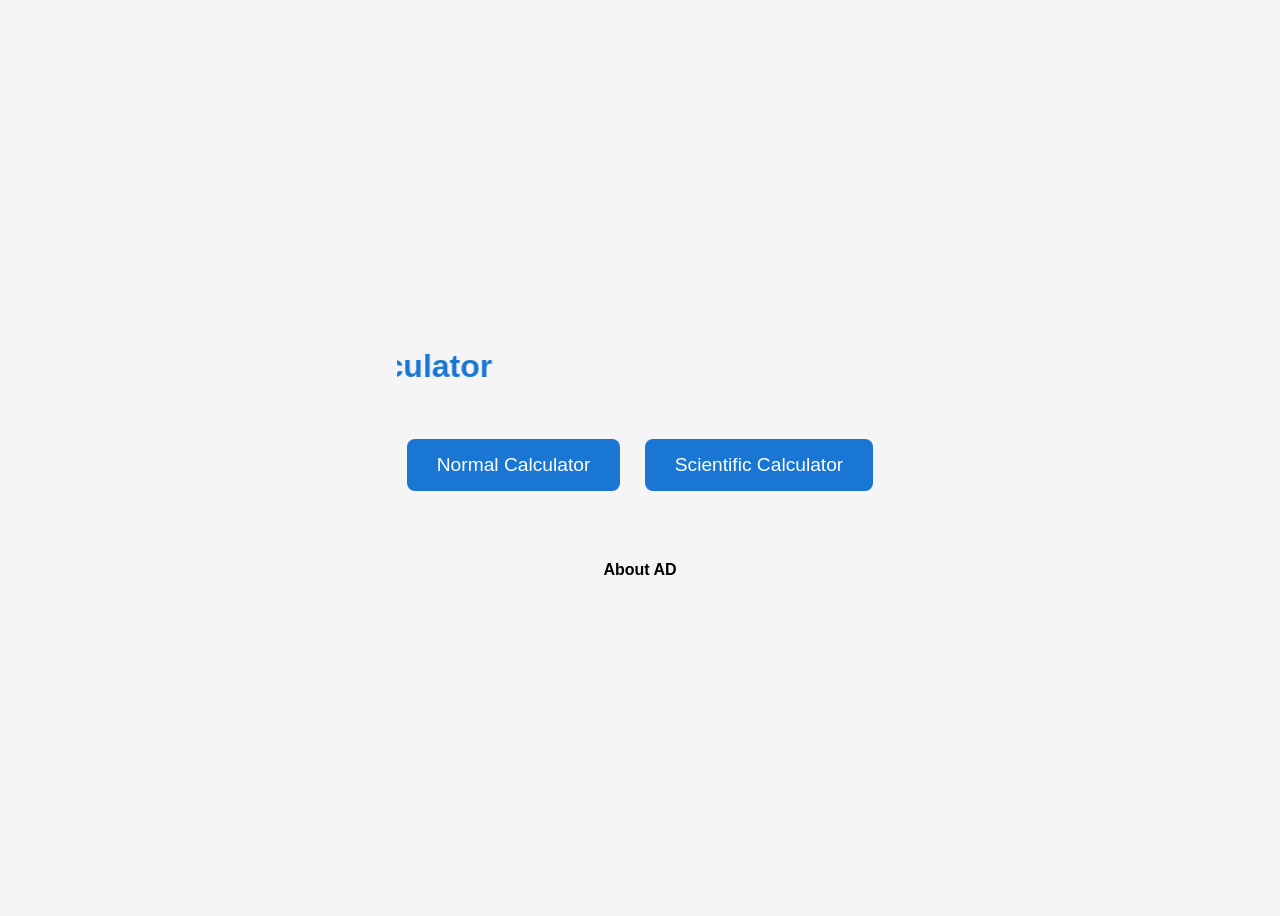
==== index.html @ 2beab2c5 "first commit" ====
<!DOCTYPE html>
<html lang="en">
<head>
  <meta charset="UTF-8">
  <title>AD Calculator</title>
  <link rel="stylesheet" href="css/style.css">
</head>
<body>

  <div class="container">
    <marquee direction="right" behavior="scroll" scrollamount="6">
      <h1>Welcome to AD Calculator</h1>
    </marquee>

    <div class="buttons">
      <button onclick="location.href='normal.html'">Normal Calculator</button>
      <button onclick="location.href='scientific.html'">Scientific Calculator</button>
    </div>
  </div>

  
  <a href="https://anupom-cste-nstu.netlify.app/" class="ad-link" target="_blank">
    <i class="fas fa-ad"></i> About AD
  </a>

</body>
</html>
---- css/style.css ----
body {
  font-family: Arial, sans-serif;
  background: #f5f5f5;
  display: flex;
  justify-content: center;
  align-items: center;
  height: 100vh;
  flex-direction: column;
}

.container {
  text-align: center;
}

marquee h1 {
  font-size: 2em;
  color: #1976d2;
  margin-bottom: 40px;
}

.buttons button {
  padding: 15px 30px;
  margin: 10px;
  font-size: 1.2em;
  background-color: #1976d2;
  color: white;
  border: none;
  border-radius: 8px;
  cursor: pointer;
  transition: background 0.3s;
}

.buttons button:hover {
  background-color: #0d47a1;
}

.ad-link {
            display: block;
            text-align: center;
            padding: 10px 15px;
            margin-top: 50px;
            color: black;
            text-decoration: none;
            border-radius: 5px;
            font-weight: bold;
            transition: background-color 0.3s;
        }
        
        .ad-link:hover {
            background-color: blue;
        }
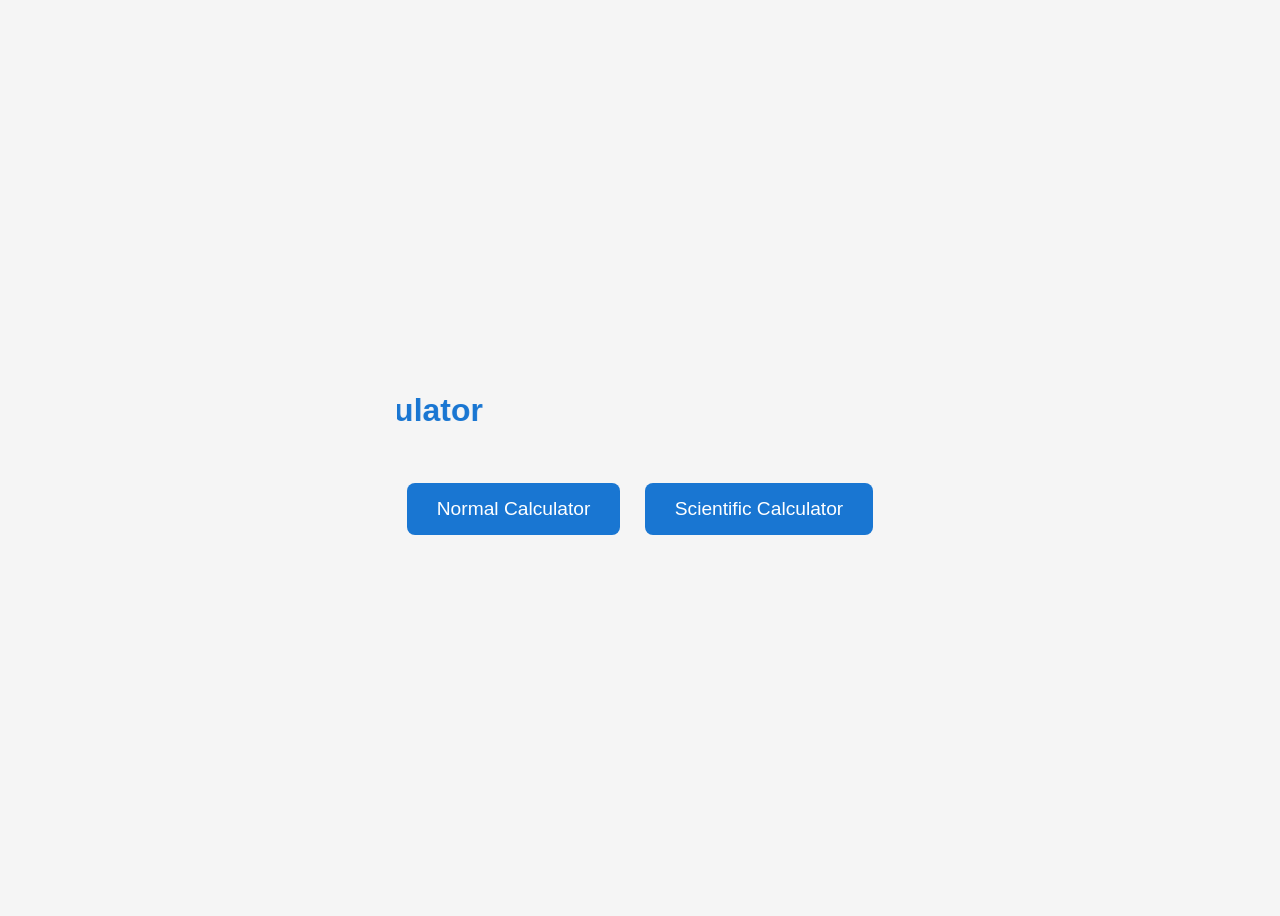
==== commit f7cc0483: "first commit" ====
--- a/index.html
+++ b/index.html
@@ -9,7 +9,7 @@
 
   <div class="container">
     <marquee direction="right" behavior="scroll" scrollamount="6">
-      <h1>Welcome to AD Calculator</h1>
+      <h1> CodeAlfa Calculator</h1>
     </marquee>
 
     <div class="buttons">
@@ -19,9 +19,7 @@
   </div>
 
   
-  <a href="https://anupom-cste-nstu.netlify.app/" class="ad-link" target="_blank">
-    <i class="fas fa-ad"></i> About AD
-  </a>
+
 
 </body>
 </html>
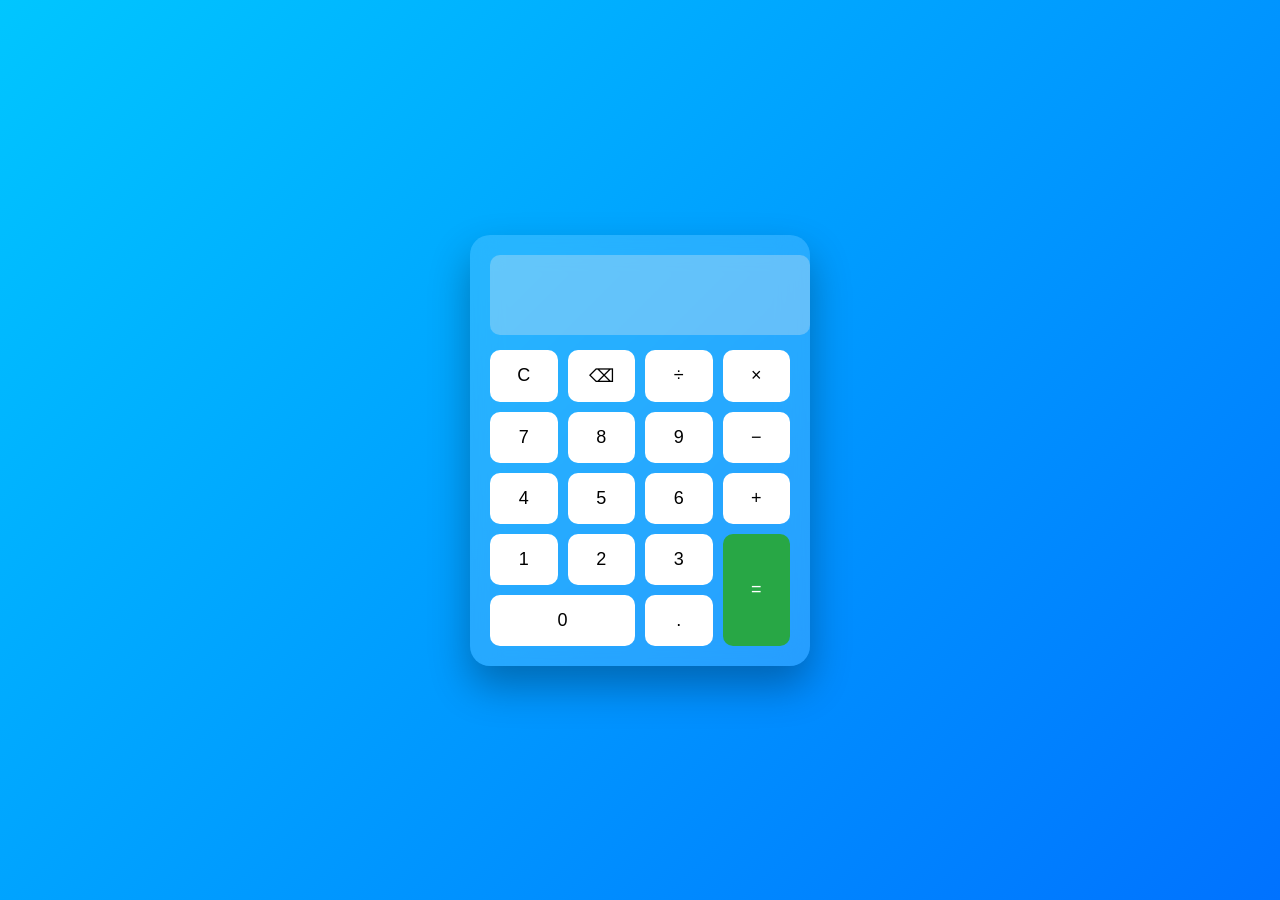
==== commit 78895ffb: "first commit" ====
--- a/index.html
+++ b/index.html
@@ -1,25 +1,43 @@
 <!DOCTYPE html>
 <html lang="en">
 <head>
-  <meta charset="UTF-8">
-  <title>AD Calculator</title>
-  <link rel="stylesheet" href="css/style.css">
+<meta charset="UTF-8">
+<meta name="viewport" content="width=device-width, initial-scale=1.0">
+<title>Code Alfa Calculator</title>
+<link rel="stylesheet" href="style.css">
 </head>
+
 <body>
 
-  <div class="container">
-    <marquee direction="right" behavior="scroll" scrollamount="6">
-      <h1> CodeAlfa Calculator</h1>
-    </marquee>
+<div class="calculator">
+    <input type="text" id="display" disabled>
 
     <div class="buttons">
-      <button onclick="location.href='normal.html'">Normal Calculator</button>
-      <button onclick="location.href='scientific.html'">Scientific Calculator</button>
+        <button onclick="clearDisplay()">C</button>
+        <button onclick="deleteLast()">⌫</button>
+        <button onclick="append('/')">÷</button>
+        <button onclick="append('*')">×</button>
+
+        <button onclick="append('7')">7</button>
+        <button onclick="append('8')">8</button>
+        <button onclick="append('9')">9</button>
+        <button onclick="append('-')">−</button>
+
+        <button onclick="append('4')">4</button>
+        <button onclick="append('5')">5</button>
+        <button onclick="append('6')">6</button>
+        <button onclick="append('+')">+</button>
+
+        <button onclick="append('1')">1</button>
+        <button onclick="append('2')">2</button>
+        <button onclick="append('3')">3</button>
+        <button onclick="calculate()" class="equal">=</button>
+
+        <button onclick="append('0')" class="zero">0</button>
+        <button onclick="append('.')">.</button>
     </div>
-  </div>
+</div>
 
-  
-
-
+<script src="script.js"></script>
 </body>
-</html>
+</html>
--- a/style.css
+++ b/style.css
@@ -0,0 +1,62 @@
+body {
+    margin: 0;
+    height: 100vh;
+    display: flex;
+    justify-content: center;
+    align-items: center;
+    font-family: 'Segoe UI';
+    background: linear-gradient(135deg,#00c6ff,#0072ff);
+}
+
+/* Calculator Card */
+.calculator {
+    background: rgba(255,255,255,0.15);
+    backdrop-filter: blur(15px);
+    padding: 20px;
+    border-radius: 20px;
+    width: 300px;
+    box-shadow: 0 20px 40px rgba(0,0,0,0.3);
+}
+
+/* Display */
+#display {
+    width: 100%;
+    height: 60px;
+    font-size: 25px;
+    text-align: right;
+    margin-bottom: 15px;
+    border: none;
+    border-radius: 10px;
+    padding: 10px;
+}
+
+/* Buttons */
+.buttons {
+    display: grid;
+    grid-template-columns: repeat(4,1fr);
+    gap: 10px;
+}
+
+button {
+    padding: 15px;
+    font-size: 18px;
+    border: none;
+    border-radius: 10px;
+    cursor: pointer;
+    background: white;
+    transition: 0.2s;
+}
+
+button:hover {
+    transform: scale(1.1);
+}
+
+.equal {
+    background: #28a745;
+    color: white;
+    grid-row: span 2;
+}
+
+.zero {
+    grid-column: span 2;
+}
